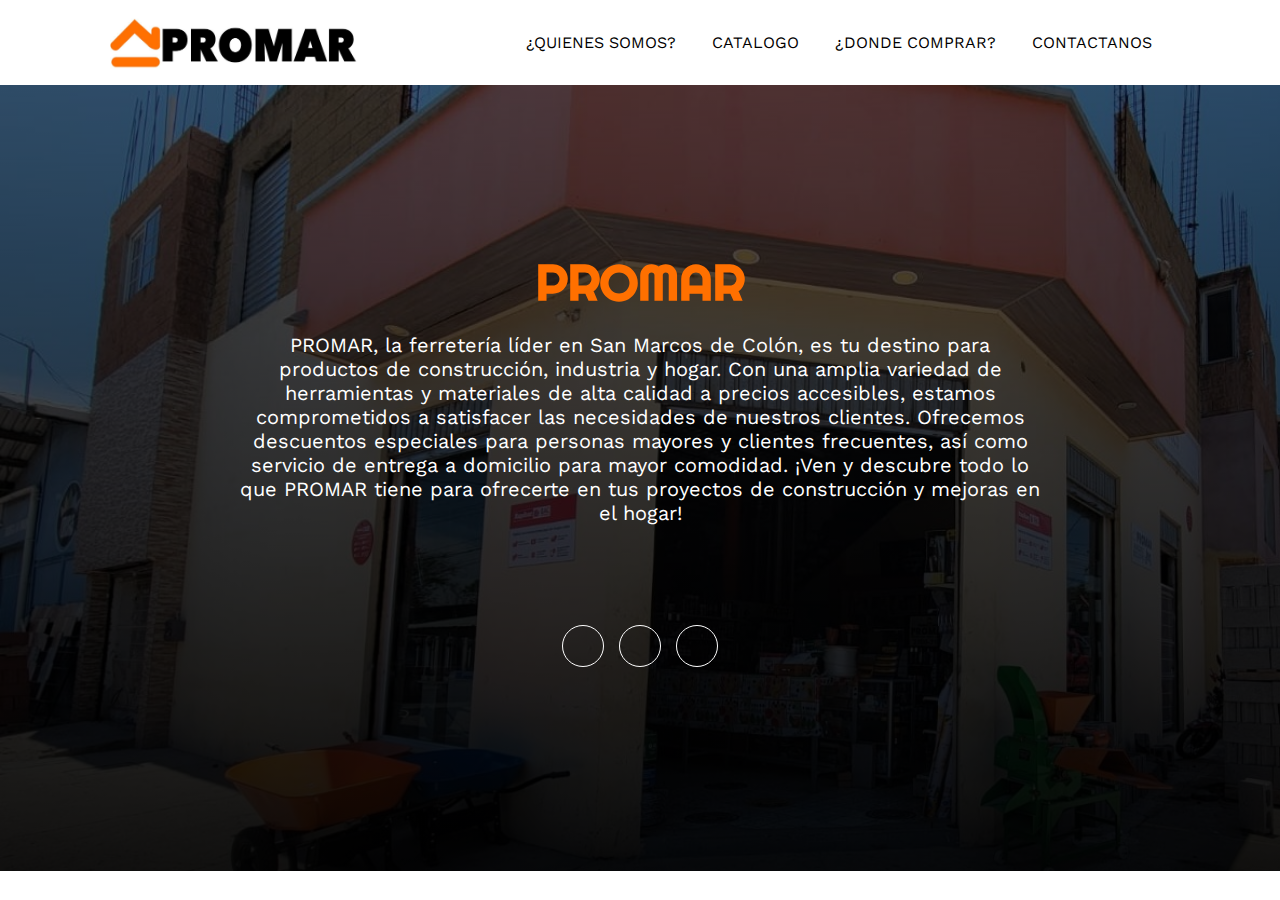
==== index.html @ 527248a1 "Web" ====
<!DOCTYPE html>
<html lang="en">
<head>
    <meta charset="UTF-8">
    <meta http-equiv="X-UA-Compatible" content="IE-edge">
    <meta name="viewport" content="width=device-width, initial-scale=1.0">
    <link rel="stylesheet" href="https://cdnjs.cloudflare.com/ajax/libs/font-awesome/6.1.2/css/all.min.css" integrity="sha512-1sCRPdkRXhBV2PBLUdRb4tMg1w2YPf37qatUFeS7zlBy7jJI8Lf4VHwWfZZfpXtYSLy85pkm9GaYVYMfw5BC1A==" crossorigin="anonymous" referrerpolicy="no-referrer" />
    <title>Promar</title>
    <script src="script.js"></script>
    <link rel="Stylesheet" href="style.css">
</head>
<body>
      <!--Menu Encabezado-->
      <div class="contenedor-header">
        <header>
            <div class="logo">
                <img src="img/logo.jpg.jpg" class="logo-img" />
            </div>
            <nav id="nav">
                <ul>
                    <li><a href="historia.html" onclick="seleccionar()">¿QUIENES SOMOS?</a></li>
                    <li><a href="catalogo.html" onclick="seleccionar()">CATALOGO</a></li>
                    <li><a href="comprar.html" onclick="seleccionar()">¿DONDE COMPRAR?</a></li>
                    <li><a href="contactanos.html" onclick="seleccionar()">CONTACTANOS</a></li>
                </ul>
            </nav>
            <div class="nav-responsive" onclick="mostrarOcultarMenu()">
                <i class="fa-solid fa-bars"></i>
            </div>
        </header>
    </div>
 <section>   
    <div class="fondo">
        <div class="contenido-seccion">
            <h1>PROMAR</h1>
            <p>
                PROMAR, la ferretería líder en San Marcos de Colón, es tu destino para productos de construcción, industria y hogar. Con una amplia variedad de herramientas y materiales de alta calidad a precios accesibles, estamos comprometidos a satisfacer las necesidades de nuestros clientes. Ofrecemos descuentos especiales para personas mayores y clientes frecuentes, así como servicio de entrega a domicilio para mayor comodidad. ¡Ven y descubre todo lo que PROMAR tiene para ofrecerte en tus proyectos de construcción y mejoras en el hogar!
            </p>
        </div>
        <div class="redes">
            <a href="https://www.facebook.com/profile.php?id=61558147472231&mibextid=ZbWKwL"><i class="fa-brands fa-square-facebook"></i></a>
            <a href="https://www.instagram.com/promar_0615?igsh=MWd3bGd2ODFheWhrMw== "><i class="fa-brands fa-instagram"></i></a>
            <a href="https://www.linkedin.com/in/abner-ernesto-izaguirre"><i class="fa-brands fa-linkedin"></i></a>
        </div>
</section>
</body>
</html>
---- style.css ----
@import url('https://fonts.googleapis.com/css2?family=Righteous&family=Work+Sans:wght@100;300;400;600;800&display=swap');
*{
    box-sizing: border-box;
    font-family: 'Work Sans';
    margin: 0;
    padding: 0;
}
html{
    scroll-behavior: smooth;
}
header {
    position: relative; /* Asegurar que el encabezado tenga un contexto de posicionamiento */
    z-index: 1; /* Elevar el encabezado por encima del fondo */
}

/* MENU */
.contenedor-header{
    background: #fff;
    position: fixed;
    width: 100%;
    top: 0;
    left: 0;
    z-index: 99;
}
.logo-img {
    width: 250px;
    height: auto;
    float: left;
}
.contenedor-header header{
    max-width: 1100px;
    margin: auto;
    display: flex;
    justify-content: space-between;
    align-items: center;
    padding: 15px 20px;
}
.contenedor-header header .logo a{
    font-family: 'Righteous';
    font-size: 36px;
    color: 	#FF7000;
    text-decoration: none;
}
.contenedor-header header ul{
    display: flex;
    list-style: none;
}
.contenedor-header header nav ul li a{
    text-align: none;
    color: #000;
    margin: 0 15px;
    padding: 3px;
    transition: .5s;
    text-decoration: none;
}
.contenedor-header header nav ul li a:hover{
    color: 	#FF7000;
}
.nav-responsive{
    background-color: #FF7000;
    color:#FFf;
    padding: 5px 10px;
    border-radius: 5px;
    cursor: pointer;
    display: none;
}
/* SECCION RESPONSIVE */
@media screen and (max-width:980px){
    nav{
        display: none;
    }
    .nav-responsive{
        display: block;
    }
    nav.responsive{
        display: block;
        position: absolute;
        right: 0;
        top: 75%;
        background-color: #Fff;
        width: 180px;
    }
    nav.responsive ul{
        display: block !important;
    }
    nav.responsive ul li{
        border-bottom: 1px solid #FF7000;
        padding: 10px 0;
    }
}
@media screen and (max-width:700px){
    .index.html .fila {
        display: block;
    }
    .sobremi .fila .col{
        width: fit-content  ;
    }
    .skills .fila{
        display: block;
    }
    .skills .fila .col{
        width: 100%;
    }
    .skills .fila .col .barra-skill{
        width: 100%;
    }
    .curriculum .fila{
        display: block;
    }
    .curriculum .fila .col{
        width: 90%;
    }
    .curriculum .fila .derecha{
        margin-left: 20px;
    }
    .portafolio .galeria{
        display: block;
        width: 100%;
    }
    .portafolio .galeria .proyecto{
        max-width: 100%;
    }
    .portafolio .galeria .proyecto img{
        width: 100%;
    }
    .contacto .fila{
        display: block;
    }
    .contacto .fila .col{
        width: 100%;
    }
}
/* Estilos para la sección */

section {
    background-color: #f0f0f0; /* Color de fondo de la sección */
    padding: 250px 0; /* Relleno interno de la sección */
    text-align: center; /* Alineación del contenido al centro */
    background: linear-gradient(to top, rgba(0, 0, 0, 0.925), rgba(0, 0, 0, 0.514)),
    url(img/ferreteria.jpg);
    background-size: cover; /* Ajuste del tamaño del fondo */
    background-repeat: no-repeat;
}

/* Estilos para el contenedor principal */
.contenido-seccion {
    max-width: 800px; /* Ancho máximo del contenido */
    margin: 0 auto; /* Centrar el contenido horizontalmente */
}

/* Estilos para el título */
.contenido-seccion h1 {
    font-size: 50px; /* Tamaño de fuente del título */
    color: #FF7000; /* Color del texto del título */
    font-family: 'Righteous';
}

/* Estilos para el párrafo */
.contenido-seccion p {
    font-size: 20px; /* Tamaño de fuente del párrafo */
    color: #fff;
    margin-top: 20px; 
}
.redes{
    color: #fff;
    text-align: center;
    position: relative;
    width: 100%;

}
.redes{
    margin-bottom: -90px;
}
.redes a{
    color: #fff;
    display: inline-block;
    text-decoration: none;
    border: 1px solid #fff;
    border-radius: 100%;
    width: 42px;
    height: 42px;
    line-height: 42px;
    margin: 40px 5px;
    font-size: 20px;
    transition: .3s;  
    margin-top: 100px;
}
.redes .arriba{
    display: block;
    width: 50px;
    height: 50px;
    background-color: #FF7000;
    color: #fff;
    position: absolute;
    left: 50%;
    transform: translateX(-50%);
    top: -25px;
    border-radius: 50%;
    line-height: 50px;
    font-size: 18px;    
}
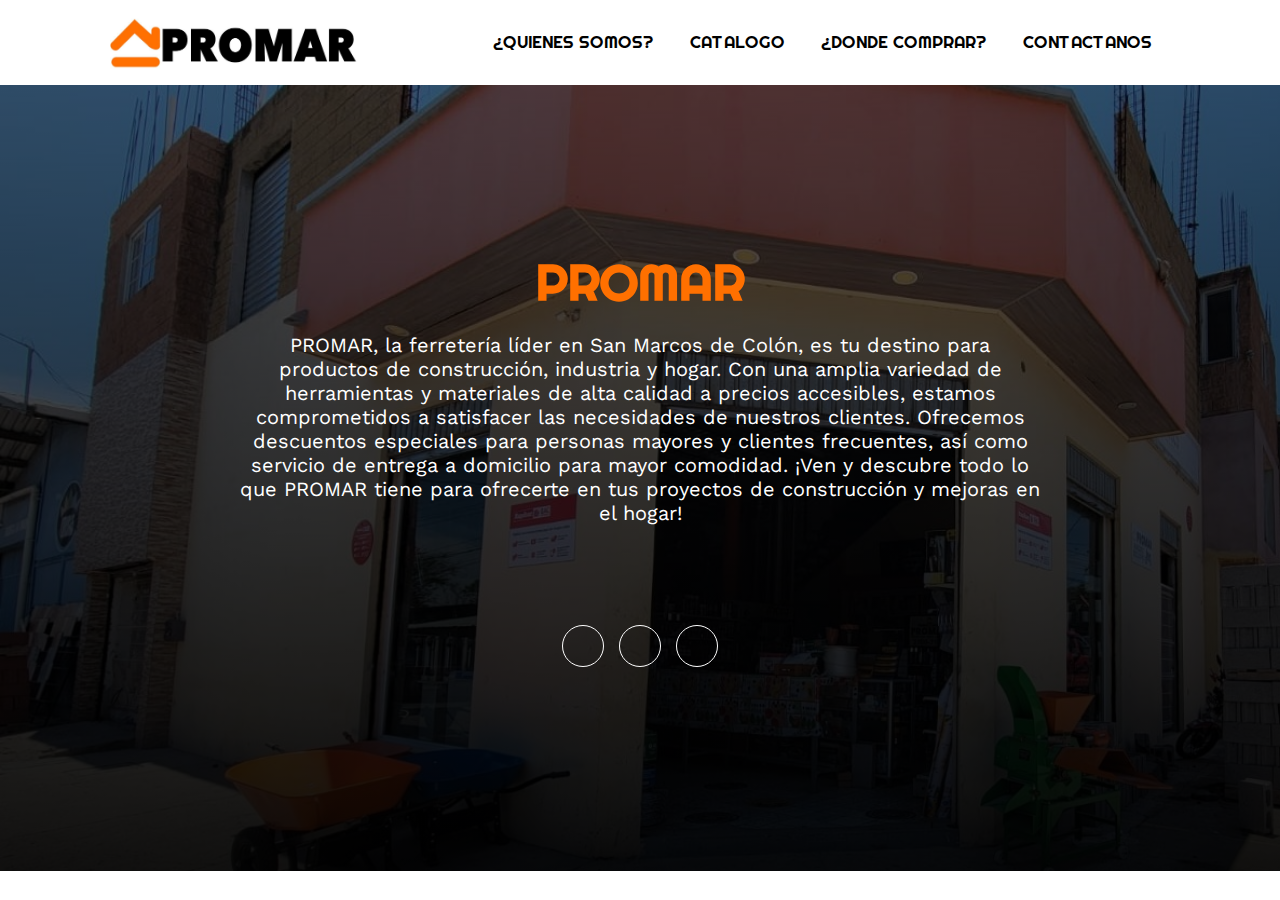
==== commit 9c38a6e6: "Web" ====
--- a/index.html
+++ b/index.html
@@ -18,10 +18,10 @@
             </div>
             <nav id="nav">
                 <ul>
-                    <li><a href="historia.html" onclick="seleccionar()">¿QUIENES SOMOS?</a></li>
-                    <li><a href="catalogo.html" onclick="seleccionar()">CATALOGO</a></li>
-                    <li><a href="comprar.html" onclick="seleccionar()">¿DONDE COMPRAR?</a></li>
-                    <li><a href="contactanos.html" onclick="seleccionar()">CONTACTANOS</a></li>
+                    <li><a href="historia.html" onclick="seleccionar() "style="font-size: 17px; font-family: 'Righteous';">¿QUIENES SOMOS?</a></li>
+                    <li><a href="catalogo.html" onclick="seleccionar()" style="font-size: 17px; font-family: 'Righteous'; ">CATALOGO</a></li>
+                    <li><a href="comprar.html" onclick="seleccionar()" style="font-size: 17px; font-family: 'Righteous'; ">¿DONDE COMPRAR?</a></li>
+                    <li><a href="contactanos.html" onclick="seleccionar()" style="font-size: 17px; font-family: 'Righteous'; ">CONTACTANOS</a></li>
                 </ul>
             </nav>
             <div class="nav-responsive" onclick="mostrarOcultarMenu()">
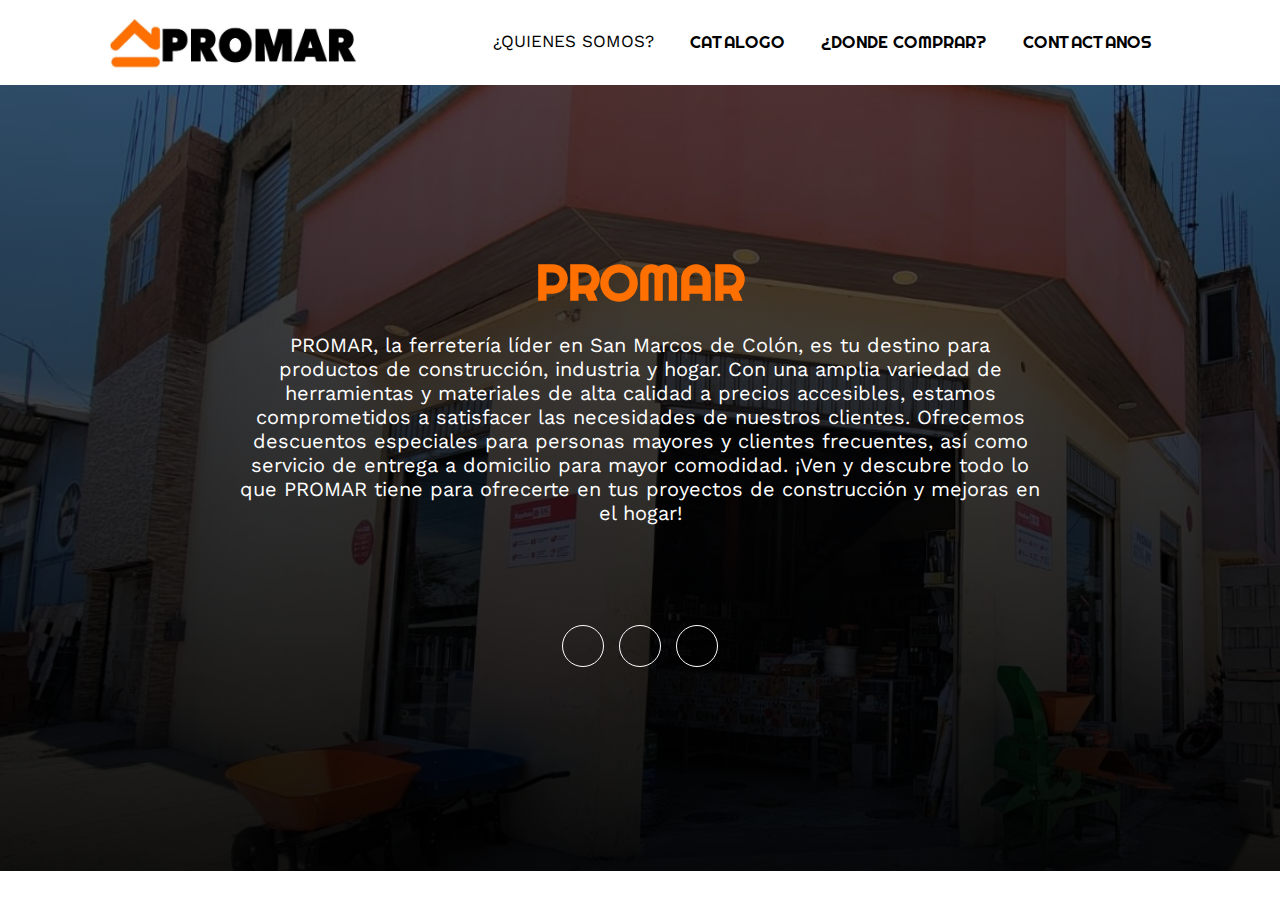
==== commit 1e7072e3: "Web" ====
--- a/index.html
+++ b/index.html
@@ -18,7 +18,7 @@
             </div>
             <nav id="nav">
                 <ul>
-                    <li><a href="historia.html" onclick="seleccionar() "style="font-size: 17px; font-family: 'Righteous';">¿QUIENES SOMOS?</a></li>
+                    <li><a href="historia.html" onclick="seleccionar() "style="font-size: 17px; fon-family: 'Righteous'">¿QUIENES SOMOS?</a></li>
                     <li><a href="catalogo.html" onclick="seleccionar()" style="font-size: 17px; font-family: 'Righteous'; ">CATALOGO</a></li>
                     <li><a href="comprar.html" onclick="seleccionar()" style="font-size: 17px; font-family: 'Righteous'; ">¿DONDE COMPRAR?</a></li>
                     <li><a href="contactanos.html" onclick="seleccionar()" style="font-size: 17px; font-family: 'Righteous'; ">CONTACTANOS</a></li>
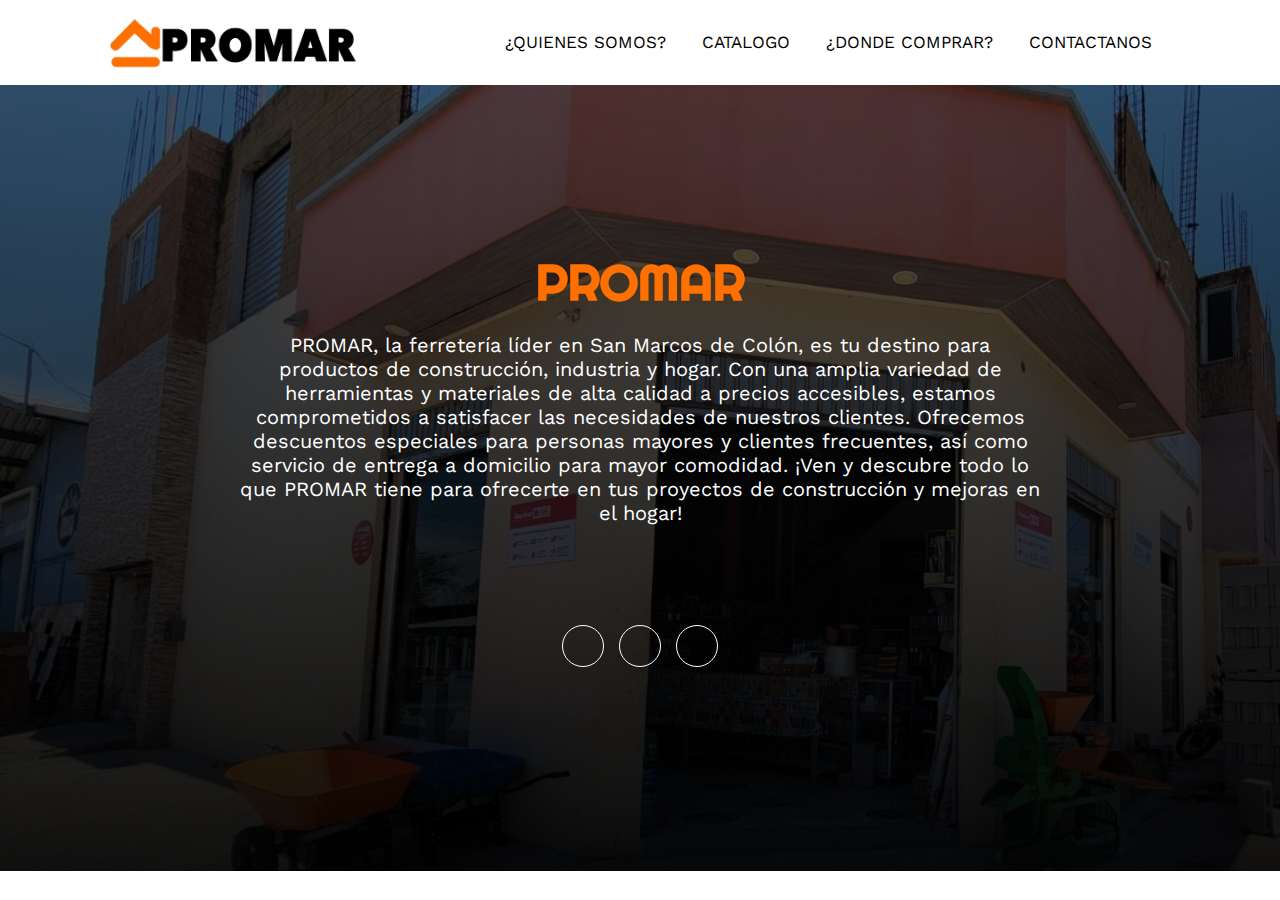
==== commit a86bde45: "Web!" ====
--- a/index.html
+++ b/index.html
@@ -18,10 +18,10 @@
             </div>
             <nav id="nav">
                 <ul>
-                    <li><a href="historia.html" onclick="seleccionar() "style="font-size: 17px; fon-family: 'Righteous'">¿QUIENES SOMOS?</a></li>
-                    <li><a href="catalogo.html" onclick="seleccionar()" style="font-size: 17px; font-family: 'Righteous'; ">CATALOGO</a></li>
-                    <li><a href="comprar.html" onclick="seleccionar()" style="font-size: 17px; font-family: 'Righteous'; ">¿DONDE COMPRAR?</a></li>
-                    <li><a href="contactanos.html" onclick="seleccionar()" style="font-size: 17px; font-family: 'Righteous'; ">CONTACTANOS</a></li>
+                    <li><a href="historia.html" onclick="seleccionar() "style="font-size: 17px;">¿QUIENES SOMOS?</a></li>
+                    <li><a href="catalogo.html" onclick="seleccionar()" style="font-size: 17px;  ">CATALOGO</a></li>
+                    <li><a href="comprar.html" onclick="seleccionar()" style="font-size: 17px; ">¿DONDE COMPRAR?</a></li>
+                    <li><a href="contactanos.html" onclick="seleccionar()" style="font-size: 17px;  ">CONTACTANOS</a></li>
                 </ul>
             </nav>
             <div class="nav-responsive" onclick="mostrarOcultarMenu()">
--- a/style.css
+++ b/style.css
@@ -52,6 +52,7 @@
     padding: 3px;
     transition: .5s;
     text-decoration: none;
+
 }
 .contenedor-header header nav ul li a:hover{
     color: 	#FF7000;
